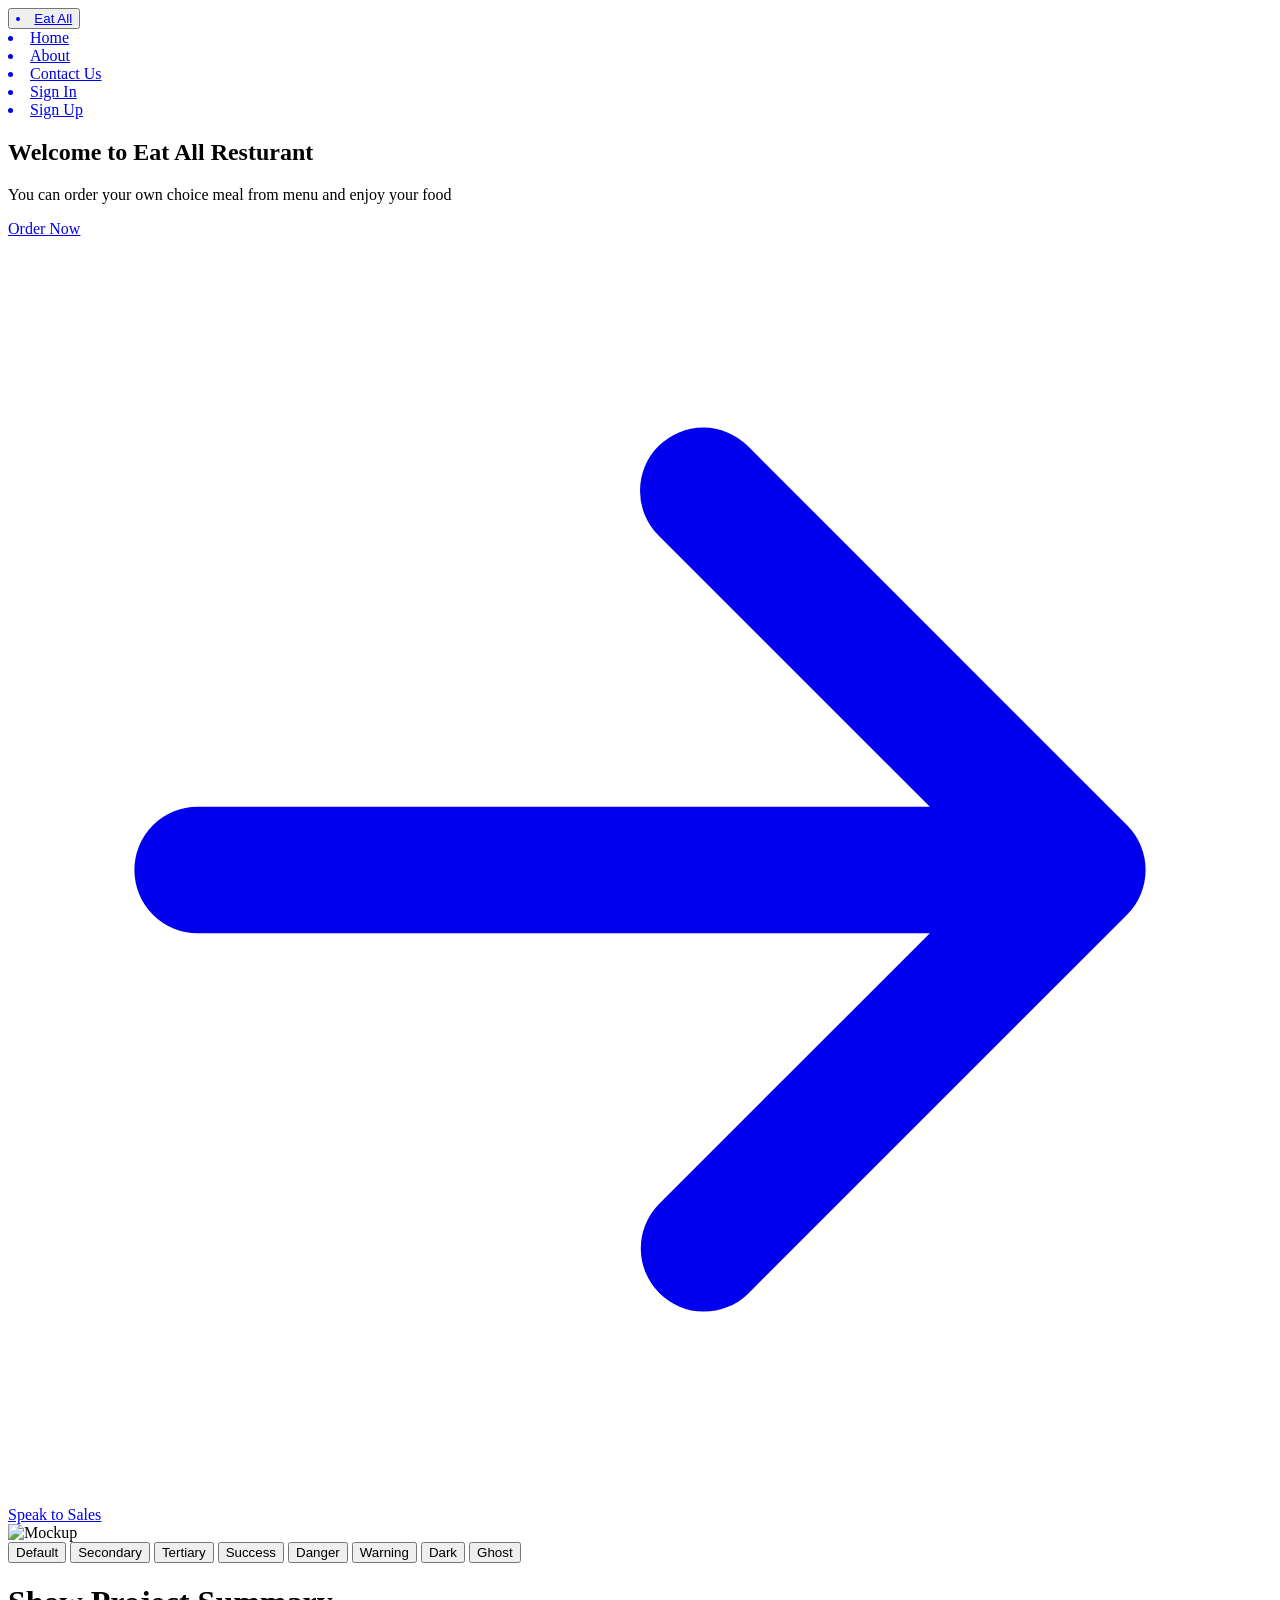
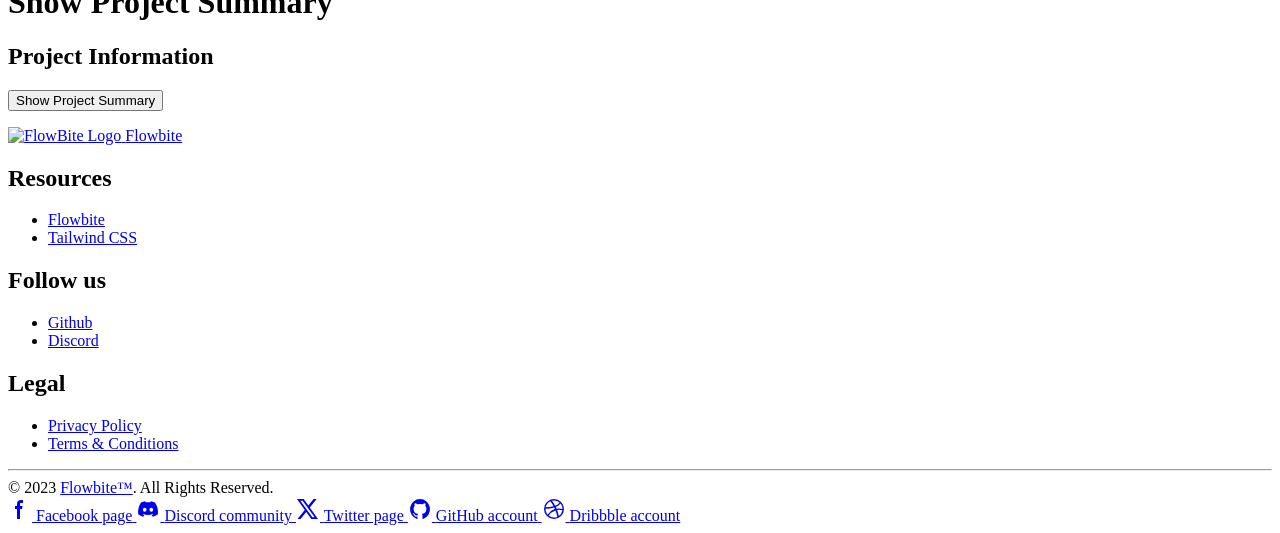
==== index.html @ 6bf75fb8 "pic upd" ====
<!DOCTYPE html>
<html lang="en">
<head>
    <meta charset="UTF-8">
    <meta name="viewport" content="width=device-width, initial-scale=1.0">
    <title>Eat All</title>
    <script src="https://cdn.tailwindcss.com"></script>


</head>

<body>

    <!-- Navigation Bar -->
    <nav class="flex items-center justify-between w-full h-12 bg-red-600 text-white p-2">
        <button class="bg-red-600 p-2 list-none rounded hover:bg-gray-800"><a href="../my-website-project/index.html"><li>Eat All</li></a></button>
        <div class="flex gap-10 list-none">
        <a href="./index.html">
            <li class="hover:text-black">Home</li></a> 
        <a href="./src/pages/about/about.html">
            <li class="hover:text-black">About</li></a> 
        <a href="./src/pages/contact/contact.html">
            <li class="hover:text-black">Contact Us</li>
        </a>
        </div>
        <div class="flex gap-5 list-none">
        <a href="./src/pages/sign in/sign in.html">
            <li class="hover:text-black">Sign In</li>
        </a>
        <a href="./src/pages/sign in/sign in.html">
            <li class="hover:text-black">Sign Up</li></a>
        </div>
        
    </nav>
<section class="bg-white dark:bg-gray-900">
    <div class="grid max-w-screen-xl px-4 py-8 mx-auto lg:gap-8 xl:gap-0 lg:py-16 lg:grid-cols-12">
        <div class="mr-auto place-self-center lg:col-span-7">
            <h1 class="max-w-2xl mb-4 text-4xl font-extrabold tracking-tight leading-none md:text-5xl xl:text-6xl dark:text-white">Welcome to Eat All Resturant</h1>
            <p class="max-w-2xl mb-6 font-light text-gray-500 lg:mb-8 md:text-lg lg:text-xl dark:text-gray-400">You can order your own choice meal from menu and enjoy your food</p>
            <a href="#" class="inline-flex items-center justify-center px-5 py-3 mr-3 text-base font-medium text-center text-white rounded-lg bg-red-600 hover:bg-red-700 hover:shadow focus:ring-4 focus:ring-primary-300 dark:focus:ring-primary-900">
                Order Now
                <svg class="w-5 h-5 ml-2 -mr-1" fill="currentColor" viewBox="0 0 20 20" xmlns="http://www.w3.org/2000/svg"><path fill-rule="evenodd" d="M10.293 3.293a1 1 0 011.414 0l6 6a1 1 0 010 1.414l-6 6a1 1 0 01-1.414-1.414L14.586 11H3a1 1 0 110-2h11.586l-4.293-4.293a1 1 0 010-1.414z" clip-rule="evenodd"></path></svg>
            </a>
            <a href="#" class="inline-flex items-center justify-center px-5 py-3 text-base font-medium text-center text-gray-900 border border-gray-300 rounded-lg hover:bg-gray-100 focus:ring-4 focus:ring-gray-100 dark:text-white dark:border-gray-700 dark:hover:bg-gray-700 dark:focus:ring-gray-800">
                Speak to Sales
            </a> 
        </div>
        <div class="hidden lg:mt-0 lg:col-span-5 lg:flex">
            <img src="../my-website-project/assets/images/eat all logo.png" alt="Mockup">
        </div> 
    </div>
</section>
<button type="button" class="text-body bg-neutral-default-medium bg-brand box-border border border-transparent hover:bg-brand-strong focus:ring-4 focus:ring-brand-medium shadow-xs font-medium leading-5 rounded-base text-sm px-4 py-2.5 focus:outline-none">Default</button>
<button type="button" class="text-body bg-neutral-secondary-medium box-border border border-default-medium hover:bg-neutral-tertiary-medium hover:text-heading focus:ring-4 focus:ring-neutral-tertiary shadow-xs font-medium leading-5 rounded-base text-sm px-4 py-2.5 focus:outline-none">Secondary</button>
<button type="button" class="text-body bg-neutral-primary-soft border border-default hover:bg-neutral-secondary-medium hover:text-heading focus:ring-4 focus:ring-neutral-tertiary-soft shadow-xs font-medium leading-5 rounded-base text-sm px-4 py-2.5 focus:outline-none">Tertiary</button>
<button type="button" class="text-white bg-success box-border border border-transparent hover:bg-success-strong focus:ring-4 focus:ring-success-medium shadow-xs font-medium leading-5 rounded-base text-sm px-4 py-2.5 focus:outline-none">Success</button>
<button type="button" class="text-white bg-danger box-border border border-transparent hover:bg-danger-strong focus:ring-4 focus:ring-danger-medium shadow-xs font-medium leading-5 rounded-base text-sm px-4 py-2.5 focus:outline-none">Danger</button>
<button type="button" class="text-white bg-warning box-border border border-transparent hover:bg-warning-strong focus:ring-4 focus:ring-warning-medium shadow-xs font-medium leading-5 rounded-base text-sm px-4 py-2.5 focus:outline-none">Warning</button>
<button type="button" class="text-white bg-dark box-border border border-transparent hover:bg-dark-strong focus:ring-4 focus:ring-neutral-tertiary shadow-xs font-medium leading-5 rounded-base text-sm px-4 py-2.5 focus:outline-none">Dark</button>
<button type="button" class="text-heading bg-transparent box-border border border-transparent hover:bg-neutral-secondary-medium focus:ring-4 focus:ring-neutral-tertiary font-medium leading-5 rounded-base text-sm px-4 py-2.5 focus:outline-none">Ghost</button>

<div class="m-5 p-5 bg-black text-white rounded">
    <h1 class="felx items-center text-2xl font-bold">Show Project Summary</h1>

<h2>Project Information</h2>

<p id="name"></p>
<p id="items"></p>
<p id="status"></p>
<p id="foods"></p>
<p id="developer"></p>

<button class="inline-flex items-center justify-center px-3 py-2 mr-2 text-base font-medium text-center text-white rounded-lg bg-red-600 hover:bg-red-700 hover:shadow focus:ring-4 focus:ring-primary-300 dark:focus:ring-primary-900" onclick="displaySummary()">Show Project Summary</button>

<p id="summary"></p>

<script src="src/pages/script js/script.js  "></script>

</div>
<footer class="bg-neutral-primary-soft" >
    <div class="mx-auto w-full max-w-screen-xl p-4 py-6 lg:py-8">
        <div class="md:flex md:justify-between">
        <div class="mb-6 md:mb-0">
            <a href="https://flowbite.com/" class="flex items-center">
                <img src="https://flowbite.com/docs/images/logo.svg" class="h-7 me-3" alt="FlowBite Logo" />
                <span class="text-heading self-center text-2xl font-semibold whitespace-nowrap">Flowbite</span>
            </a>
        </div>
        <div class="grid grid-cols-2 gap-8 sm:gap-6 sm:grid-cols-3">
            <div>
                <h2 class="mb-6 text-sm font-semibold text-heading uppercase">Resources</h2>
                <ul class="text-body font-medium">
                    <li class="mb-4">
                        <a href="https://flowbite.com/" class="hover:underline">Flowbite</a>
                    </li>
                    <li>
                        <a href="https://tailwindcss.com/" class="hover:underline">Tailwind CSS</a>
                    </li>
                </ul>
            </div>
            <div>
                <h2 class="mb-6 text-sm font-semibold text-heading uppercase">Follow us</h2>
                <ul class="text-body font-medium">
                    <li class="mb-4">
                        <a href="https://github.com/themesberg/flowbite" class="hover:underline ">Github</a>
                    </li>
                    <li>
                        <a href="https://discord.gg/4eeurUVvTy" class="hover:underline">Discord</a>
                    </li>
                </ul>
            </div>
            <div>
                <h2 class="mb-6 text-sm font-semibold text-heading uppercase">Legal</h2>
                <ul class="text-body font-medium">
                    <li class="mb-4">
                        <a href="#" class="hover:underline">Privacy Policy</a>
                    </li>
                    <li>
                        <a href="#" class="hover:underline">Terms &amp; Conditions</a>
                    </li>
                </ul>
            </div>
        </div>
    </div>
    <hr class="my-6 border-default sm:mx-auto lg:my-8" />
    <div class="sm:flex sm:items-center sm:justify-between">
        <span class="text-sm text-body sm:text-center">© 2023 <a href="https://flowbite.com/" class="hover:underline">Flowbite™</a>. All Rights Reserved.
        </span>
        <div class="flex mt-4 sm:justify-center sm:mt-0">
            <a href="#" class="text-body hover:text-heading">
                <svg class="w-5 h-5" aria-hidden="true" xmlns="http://www.w3.org/2000/svg" width="24" height="24" fill="currentColor" viewBox="0 0 24 24"><path fill-rule="evenodd" d="M13.135 6H15V3h-1.865a4.147 4.147 0 0 0-4.142 4.142V9H7v3h2v9.938h3V12h2.021l.592-3H12V6.591A.6.6 0 0 1 12.592 6h.543Z" clip-rule="evenodd"/></svg>
                <span class="sr-only">Facebook page</span>
            </a>
            <a href="#" class="text-body hover:text-heading ms-5">
                <svg class="w-5 h-5" aria-hidden="true" xmlns="http://www.w3.org/2000/svg" width="24" height="24" fill="currentColor" viewBox="0 0 24 24"><path d="M18.942 5.556a16.3 16.3 0 0 0-4.126-1.3 12.04 12.04 0 0 0-.529 1.1 15.175 15.175 0 0 0-4.573 0 11.586 11.586 0 0 0-.535-1.1 16.274 16.274 0 0 0-4.129 1.3 17.392 17.392 0 0 0-2.868 11.662 15.785 15.785 0 0 0 4.963 2.521c.41-.564.773-1.16 1.084-1.785a10.638 10.638 0 0 1-1.706-.83c.143-.106.283-.217.418-.331a11.664 11.664 0 0 0 10.118 0c.137.114.277.225.418.331-.544.328-1.116.606-1.71.832a12.58 12.58 0 0 0 1.084 1.785 16.46 16.46 0 0 0 5.064-2.595 17.286 17.286 0 0 0-2.973-11.59ZM8.678 14.813a1.94 1.94 0 0 1-1.8-2.045 1.93 1.93 0 0 1 1.8-2.047 1.918 1.918 0 0 1 1.8 2.047 1.929 1.929 0 0 1-1.8 2.045Zm6.644 0a1.94 1.94 0 0 1-1.8-2.045 1.93 1.93 0 0 1 1.8-2.047 1.919 1.919 0 0 1 1.8 2.047 1.93 1.93 0 0 1-1.8 2.045Z"/></svg>
                <span class="sr-only">Discord community</span>
            </a>
            <a href="#" class="text-body hover:text-heading ms-5">
            <svg class="w-5 h-5" aria-hidden="true" xmlns="http://www.w3.org/2000/svg" width="24" height="24" fill="currentColor" viewBox="0 0 24 24"><path d="M13.795 10.533 20.68 2h-3.073l-5.255 6.517L7.69 2H1l7.806 10.91L1.47 22h3.074l5.705-7.07L15.31 22H22l-8.205-11.467Zm-2.38 2.95L9.97 11.464 4.36 3.627h2.31l4.528 6.317 1.443 2.02 6.018 8.409h-2.31l-4.934-6.89Z"/></svg>
            <span class="sr-only">Twitter page</span>
            </a>
            <a href="#" class="text-body hover:text-heading ms-5">
                <svg class="w-5 h-5" aria-hidden="true" xmlns="http://www.w3.org/2000/svg" width="24" height="24" fill="currentColor" viewBox="0 0 24 24"><path fill-rule="evenodd" d="M12.006 2a9.847 9.847 0 0 0-6.484 2.44 10.32 10.32 0 0 0-3.393 6.17 10.48 10.48 0 0 0 1.317 6.955 10.045 10.045 0 0 0 5.4 4.418c.504.095.683-.223.683-.494 0-.245-.01-1.052-.014-1.908-2.78.62-3.366-1.21-3.366-1.21a2.711 2.711 0 0 0-1.11-1.5c-.907-.637.07-.621.07-.621.317.044.62.163.885.346.266.183.487.426.647.71.135.253.318.476.538.655a2.079 2.079 0 0 0 2.37.196c.045-.52.27-1.006.635-1.37-2.219-.259-4.554-1.138-4.554-5.07a4.022 4.022 0 0 1 1.031-2.75 3.77 3.77 0 0 1 .096-2.713s.839-.275 2.749 1.05a9.26 9.26 0 0 1 5.004 0c1.906-1.325 2.74-1.05 2.74-1.05.37.858.406 1.828.101 2.713a4.017 4.017 0 0 1 1.029 2.75c0 3.939-2.339 4.805-4.564 5.058a2.471 2.471 0 0 1 .679 1.897c0 1.372-.012 2.477-.012 2.814 0 .272.18.592.687.492a10.05 10.05 0 0 0 5.388-4.421 10.473 10.473 0 0 0 1.313-6.948 10.32 10.32 0 0 0-3.39-6.165A9.847 9.847 0 0 0 12.007 2Z" clip-rule="evenodd"/></svg>
                <span class="sr-only">GitHub account</span>
            </a>
            <a href="#" class="text-body hover:text-heading ms-5">
                <svg class="w-5 h-5" aria-hidden="true" xmlns="http://www.w3.org/2000/svg" width="24" height="24" fill="currentColor" viewBox="0 0 24 24"><path fill-rule="evenodd" d="M12 2a10 10 0 1 0 10 10A10.009 10.009 0 0 0 12 2Zm6.613 4.614a8.523 8.523 0 0 1 1.93 5.32 20.093 20.093 0 0 0-5.949-.274c-.059-.149-.122-.292-.184-.441a23.879 23.879 0 0 0-.566-1.239 11.41 11.41 0 0 0 4.769-3.366ZM10 3.707a8.82 8.82 0 0 1 2-.238 8.5 8.5 0 0 1 5.664 2.152 9.608 9.608 0 0 1-4.476 3.087A45.755 45.755 0 0 0 10 3.707Zm-6.358 6.555a8.57 8.57 0 0 1 4.73-5.981 53.99 53.99 0 0 1 3.168 4.941 32.078 32.078 0 0 1-7.9 1.04h.002Zm2.01 7.46a8.51 8.51 0 0 1-2.2-5.707v-.262a31.641 31.641 0 0 0 8.777-1.219c.243.477.477.964.692 1.449-.114.032-.227.067-.336.1a13.569 13.569 0 0 0-6.942 5.636l.009.003ZM12 20.556a8.508 8.508 0 0 1-5.243-1.8 11.717 11.717 0 0 1 6.7-5.332.509.509 0 0 1 .055-.02 35.65 35.65 0 0 1 1.819 6.476 8.476 8.476 0 0 1-3.331.676Zm4.772-1.462A37.232 37.232 0 0 0 15.113 13a12.513 12.513 0 0 1 5.321.364 8.56 8.56 0 0 1-3.66 5.73h-.002Z" clip-rule="evenodd"/></svg>
                <span class="sr-only">Dribbble account</span>
            </a>
        </div>
    </div>
    </div>
</footer>
<script src="https://unpkg.com/flowbite@latest/dist/flowbite.min.js"></script>


</body>
</html>
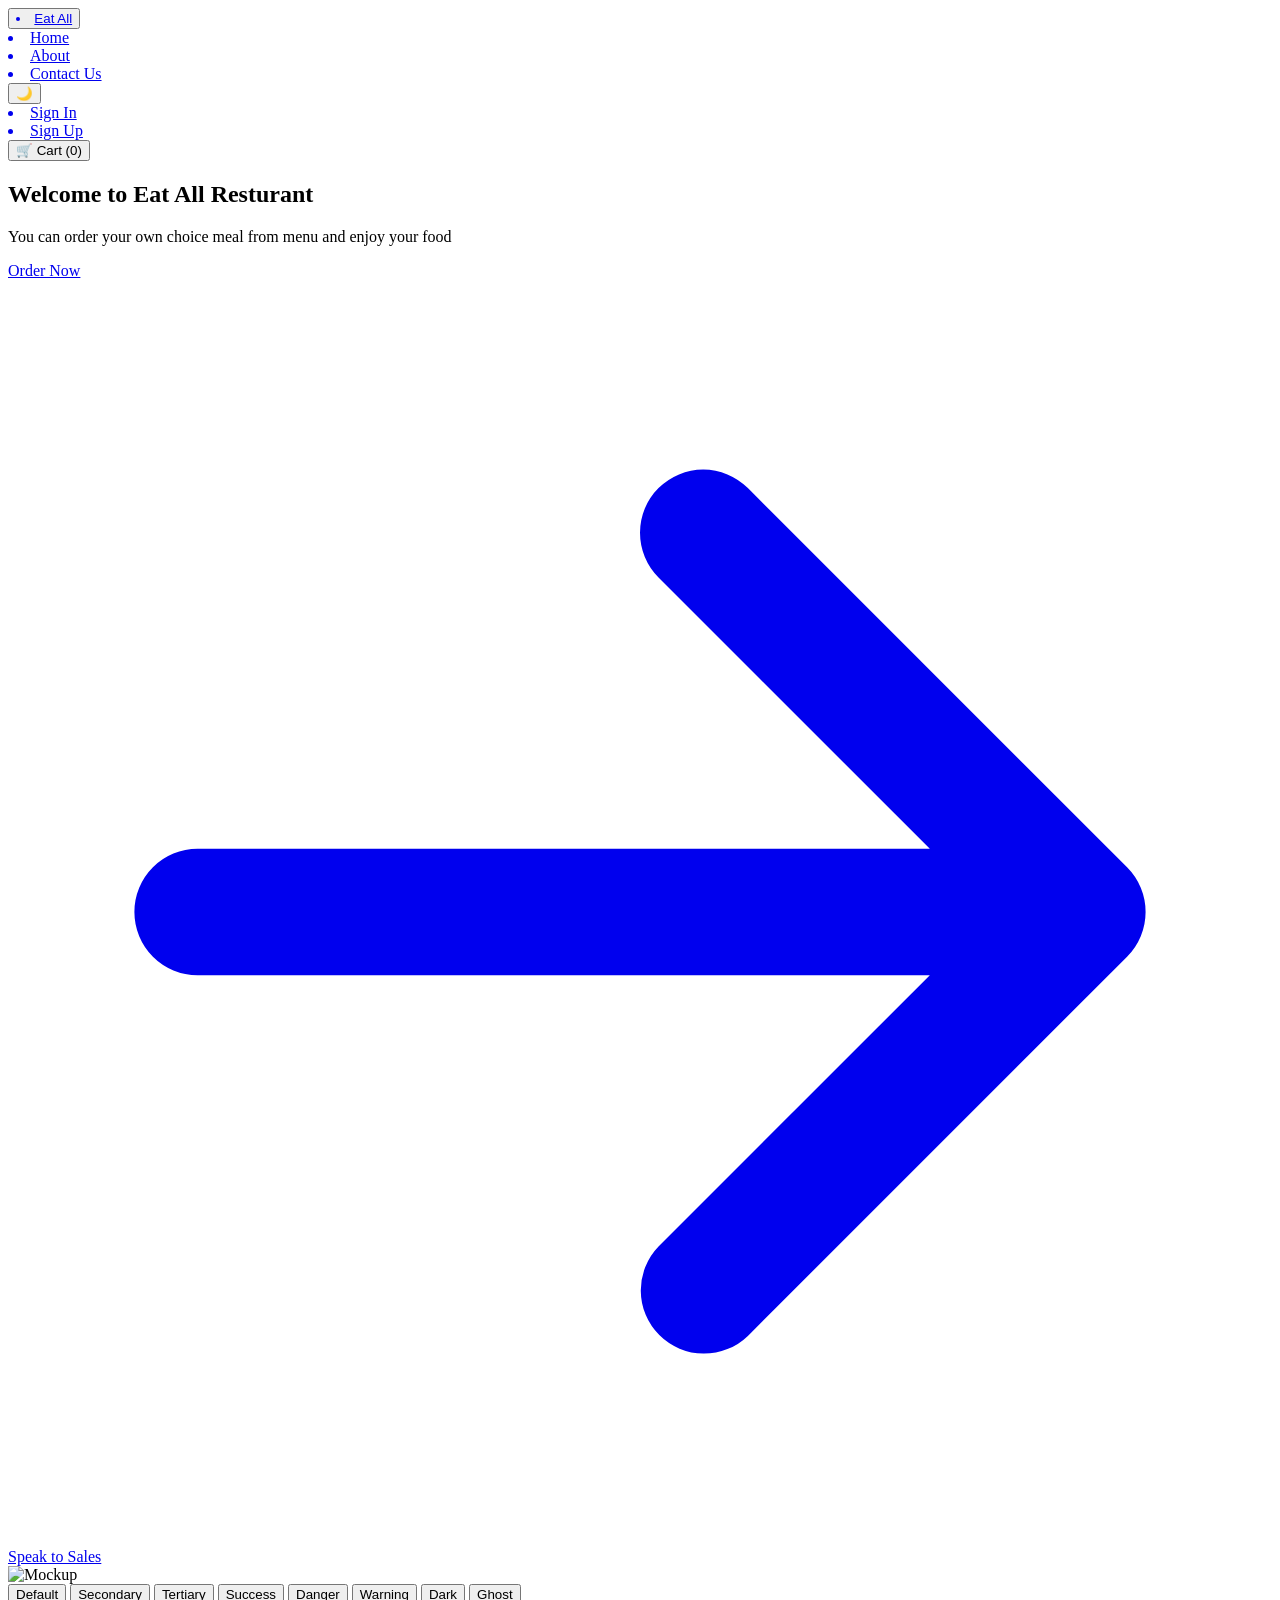
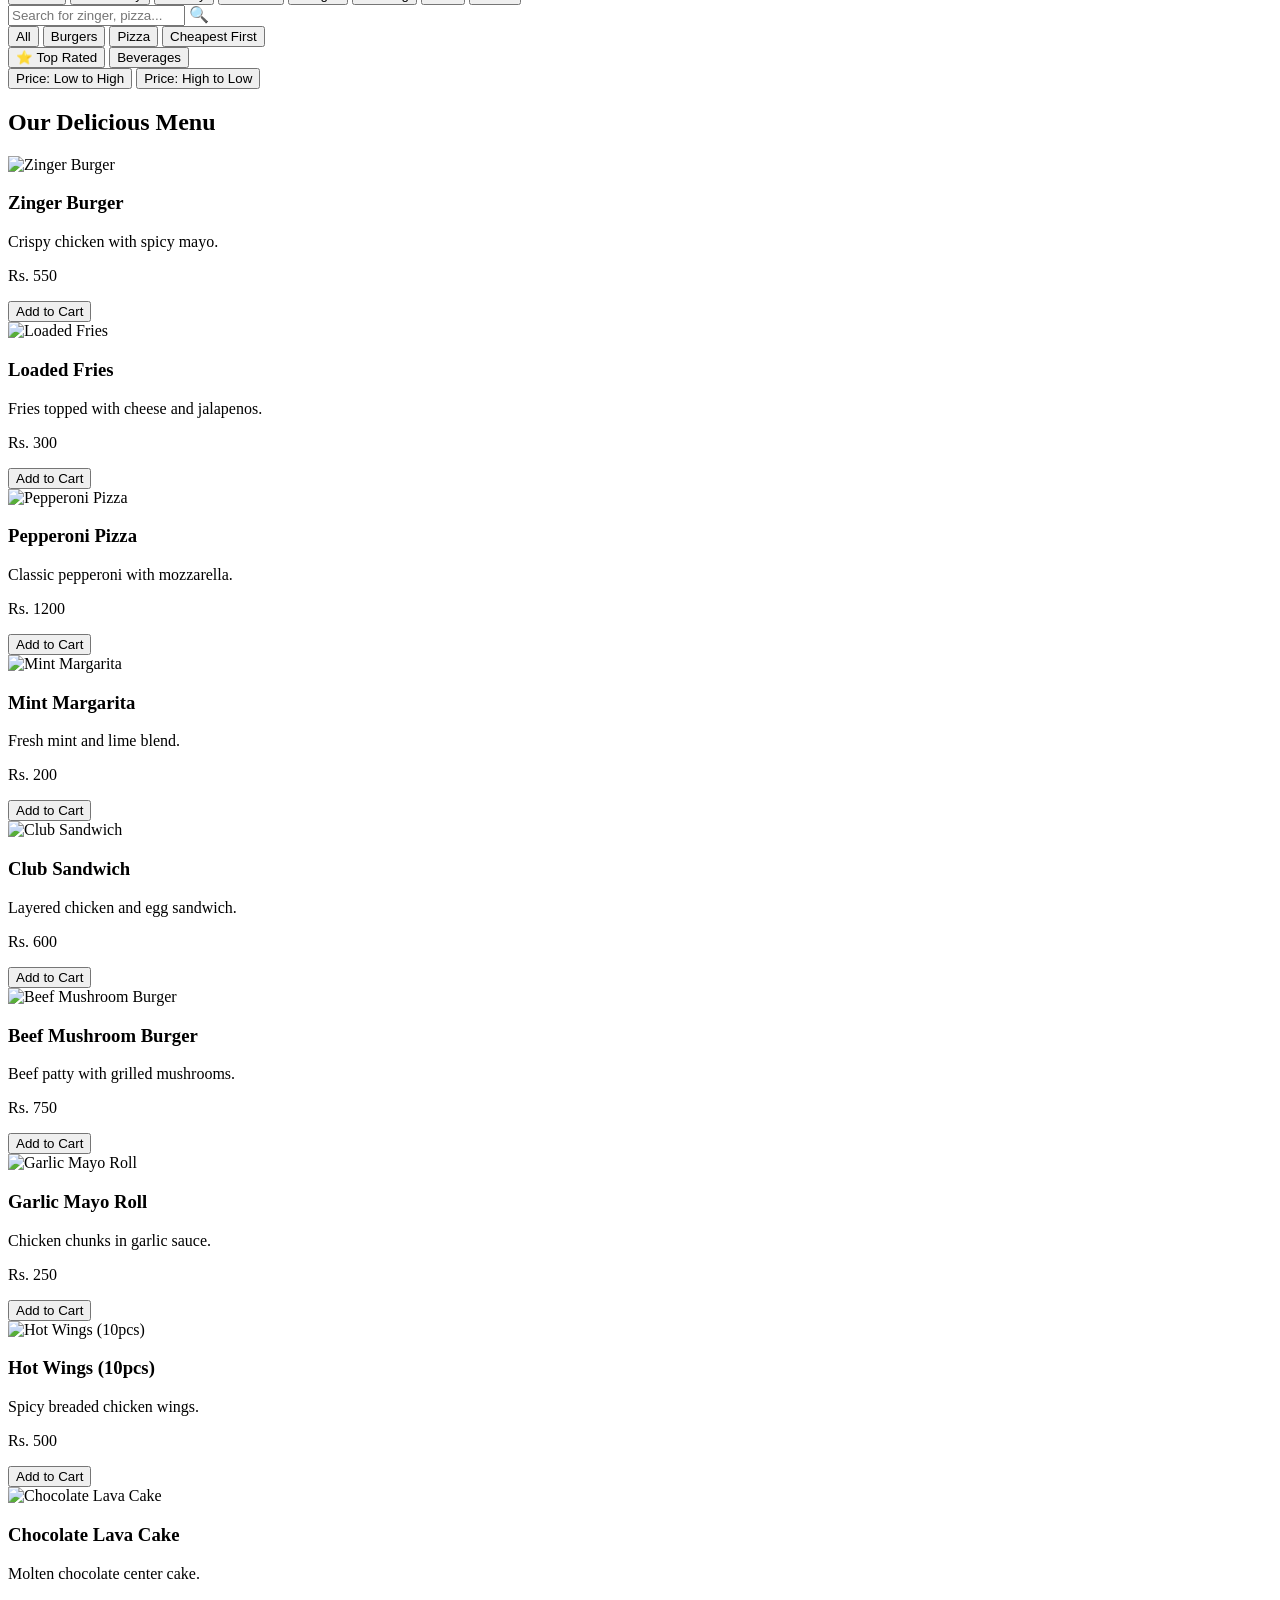
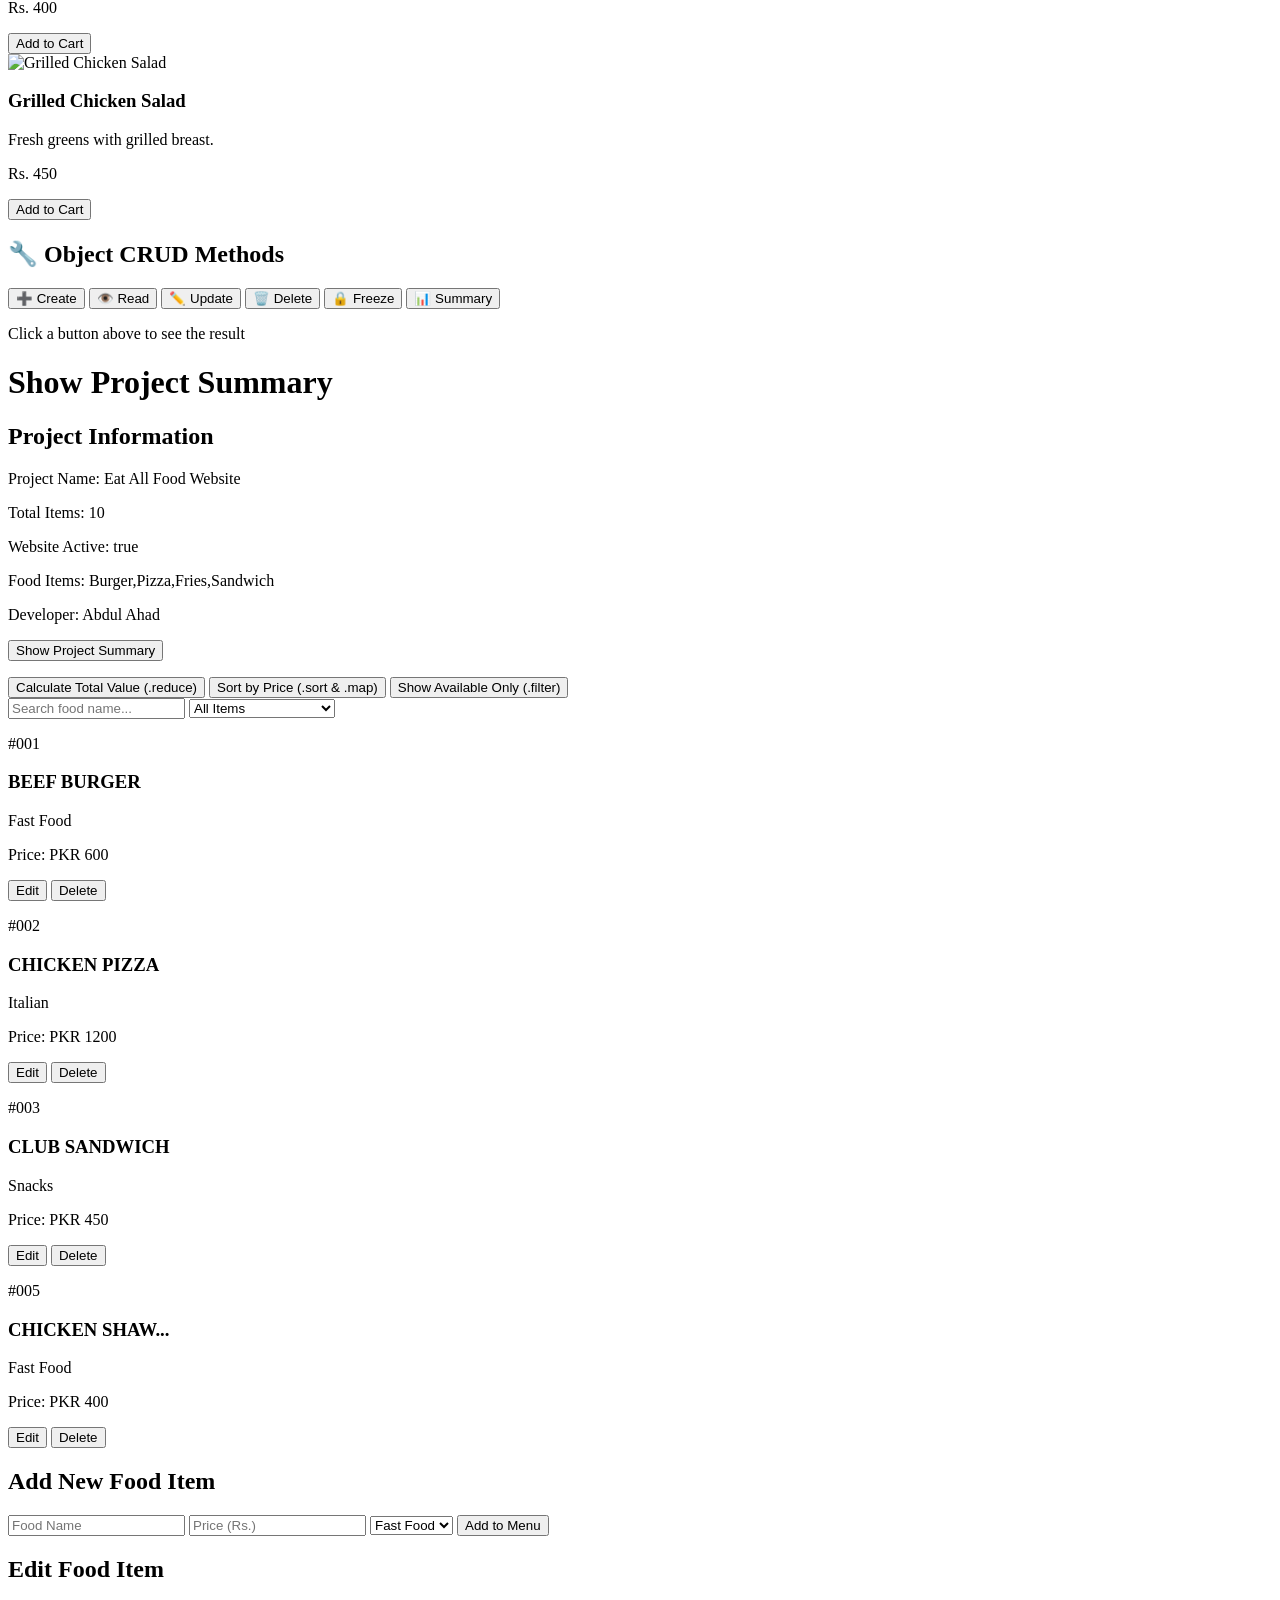
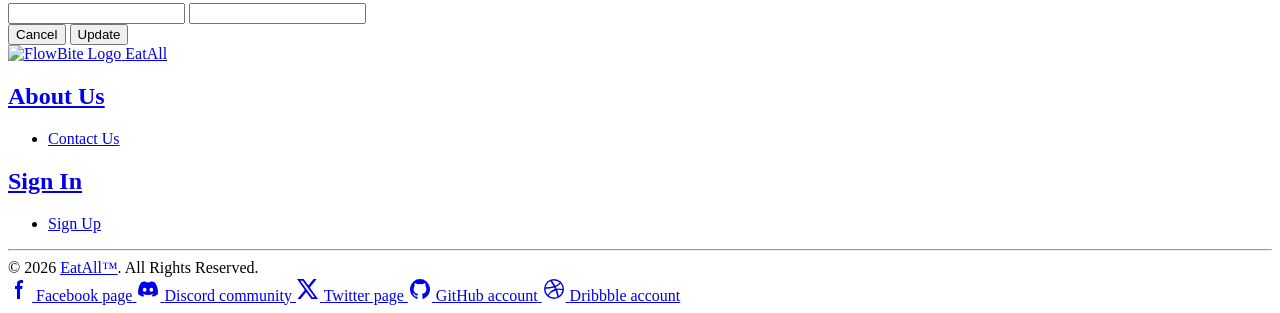
==== commit eba673fb: "my new task changes" ====
--- a/index.html
+++ b/index.html
@@ -5,12 +5,11 @@
     <meta name="viewport" content="width=device-width, initial-scale=1.0">
     <title>Eat All</title>
     <script src="https://cdn.tailwindcss.com"></script>
-
-
+    <script>tailwind.config = { darkMode: 'class' }</script>
+    <link rel="icon" type="image/x-icon" href="../my-website-project/assets/images/android-chrome-192x192.png">
+    <script type="module" src="./src/pages/home/home.js"></script>
 </head>
-
-<body>
-
+<body class="bg-white dark:bg-gray-900 text-gray-900 dark:text-white transition-colors duration-300">
     <!-- Navigation Bar -->
     <nav class="flex items-center justify-between w-full h-12 bg-red-600 text-white p-2">
         <button class="bg-red-600 p-2 list-none rounded hover:bg-gray-800"><a href="../my-website-project/index.html"><li>Eat All</li></a></button>
@@ -23,6 +22,13 @@
             <li class="hover:text-black">Contact Us</li>
         </a>
         </div>
+        <button
+        id="theme-toggle"
+        class="p-2 rounded-full bg-red-700 hover:bg-red-800 text-white text-lg transition"
+        aria-label="Toggle Theme"
+    >
+    🌙
+    </button>
         <div class="flex gap-5 list-none">
         <a href="./src/pages/sign in/sign in.html">
             <li class="hover:text-black">Sign In</li>
@@ -32,6 +38,15 @@
         </div>
         
     </nav>
+
+    
+
+    <div class="fixed top-14 right-1 z-50">
+    <button class="bg-red-500 text-white px-6 py-3 rounded-full shadow-lg font-bold">
+        🛒 Cart (<span id="cart-count">0</span>)
+    </button>
+</div>
+
 <section class="bg-white dark:bg-gray-900">
     <div class="grid max-w-screen-xl px-4 py-8 mx-auto lg:gap-8 xl:gap-0 lg:py-16 lg:grid-cols-12">
         <div class="mr-auto place-self-center lg:col-span-7">
@@ -59,6 +74,73 @@
 <button type="button" class="text-white bg-dark box-border border border-transparent hover:bg-dark-strong focus:ring-4 focus:ring-neutral-tertiary shadow-xs font-medium leading-5 rounded-base text-sm px-4 py-2.5 focus:outline-none">Dark</button>
 <button type="button" class="text-heading bg-transparent box-border border border-transparent hover:bg-neutral-secondary-medium focus:ring-4 focus:ring-neutral-tertiary font-medium leading-5 rounded-base text-sm px-4 py-2.5 focus:outline-none">Ghost</button>
 
+
+
+
+
+    <div class="max-w-md mx-auto my-10 px-2">
+    <div class="relative">
+        <input 
+            type="text" 
+            id="menu-search" 
+            placeholder="Search for zinger, pizza..." 
+            class="w-full p-4 pl-10 rounded-full border border-gray-300 focus:ring-2 focus:ring-orange-500 outline-none shadow-sm dark:bg-gray-700 dark:text-white"
+        >
+        <span class="absolute left-4 top-4 text-gray-400">🔍</span>
+    </div>
+</div>
+
+
+
+<div class="flex flex-wrap justify-center gap-2 mb-8">
+    <button id="btn-all" class="px-4 py-2 bg-orange-500 text-white rounded-full shadow hover:bg-orange-600 transition">All</button>
+    <button id="btn-burgers" class="px-4 py-2 bg-gray-200 text-gray-700 rounded-full shadow hover:bg-orange-500 hover:text-white transition">Burgers</button>
+    <button id="btn-pizza" class="px-4 py-2 bg-gray-200 text-gray-700 rounded-full shadow hover:bg-orange-500 hover:text-white transition">Pizza</button>
+    <button id="btn-low-price" class="px-4 py-2 bg-gray-200 text-gray-700 rounded-full shadow hover:bg-orange-500 hover:text-white transition">Cheapest First</button>
+</div>
+<div class="flex flex-wrap justify-center gap-2 mb-8">
+    <button id="btn-top-rated" class="px-4 py-2 bg-yellow-100 text-yellow-700 rounded-full shadow hover:bg-yellow-500 hover:text-white transition">⭐ Top Rated</button>
+    
+    <button id="btn-drinks" class="px-4 py-2 bg-gray-200 text-gray-700 rounded-full shadow hover:bg-orange-500 hover:text-white transition">Beverages</button>
+</div>
+
+
+<div class="flex flex-wrap justify-center gap-4 my-4">
+    <button onclick="sortPrice('low')" class="px-4 py-2 bg-blue-100 text-blue-700 rounded-lg hover:bg-blue-500 hover:text-white transition">Price: Low to High</button>
+    <button onclick="sortPrice('high')" class="px-4 py-2 bg-blue-100 text-blue-700 rounded-lg hover:bg-blue-500 hover:text-white transition">Price: High to Low</button>
+</div>
+
+
+<section class="p-2">
+    <h2 class="text-3xl font-bold text-center mb-8">Our Delicious Menu</h2>
+    <div id="food-container" class="grid grid-cols-1 md:grid-cols-2 lg:grid-cols-3 gap-6">
+        </div>
+</section>
+
+<div id="food-container" class="grid grid-cols-1 md:grid-cols-2 lg:grid-cols-3 gap-6 p-6"></div>
+
+
+<!-- Object CRUD Methods Display -->
+<div class="max-w-4xl mx-auto my-10 px-4">
+    <h2 class="text-2xl font-bold text-center mb-6 dark:text-white">🔧 Object CRUD Methods</h2>
+
+    <!-- Buttons to trigger each method -->
+    <div class="flex flex-wrap justify-center gap-3 mb-8">
+        <button onclick="showCreate()" class="px-4 py-2 bg-green-500 text-white rounded-lg hover:bg-green-600 transition">➕ Create</button>
+        <button onclick="showRead(1)" class="px-4 py-2 bg-blue-500 text-white rounded-lg hover:bg-blue-600 transition">👁️ Read</button>
+        <button onclick="showUpdate(1)" class="px-4 py-2 bg-yellow-500 text-white rounded-lg hover:bg-yellow-600 transition">✏️ Update</button>
+        <button onclick="showDelete(4)" class="px-4 py-2 bg-red-500 text-white rounded-lg hover:bg-red-600 transition">🗑️ Delete</button>
+        <button onclick="showFreeze()" class="px-4 py-2 bg-purple-500 text-white rounded-lg hover:bg-purple-600 transition">🔒 Freeze</button>
+        <button onclick="showSummaryReport()" class="px-4 py-2 bg-gray-700 text-white rounded-lg hover:bg-gray-800 transition">📊 Summary</button>
+    </div>
+
+    <!-- Output Display Box -->
+    <div id="crud-output" class="bg-gray-100 dark:bg-gray-800 rounded-xl p-6 min-h-40 shadow-inner">
+        <p class="text-gray-400 text-center">Click a button above to see the result</p>
+    </div>
+</div>
+
+
 <div class="m-5 p-5 bg-black text-white rounded">
     <h1 class="felx items-center text-2xl font-bold">Show Project Summary</h1>
 
@@ -74,57 +156,122 @@
 
 <p id="summary"></p>
 
-<script src="src/pages/script js/script.js  "></script>
-
-</div>
-<footer class="bg-neutral-primary-soft" >
+
+<div class="flex flex-wrap gap-4 p-6 bg-gray-50 dark:bg-gray-900 rounded-xl mt-10">
+    <button onclick="calculateTotalMenuValue()" class="bg-blue-600 text-white px-4 py-2 rounded-lg hover:bg-blue-700">
+        Calculate Total Value (.reduce)
+    </button>
+    
+    <button onclick="sortByPriceLowToHigh()" class="bg-purple-600 text-white px-4 py-2 rounded-lg hover:bg-purple-700">
+        Sort by Price (.sort & .map)
+    </button>
+    
+    <button onclick="getAvailableItems()" class="bg-green-600 text-white px-4 py-2 rounded-lg hover:bg-green-700">
+        Show Available Only (.filter)
+    </button>
+</div>
+
+
+
+<div class="max-w-4xl mx-auto mb-8 p-4 bg-gray-100 rounded-lg shadow">
+    <div class="flex flex-col md:flex-row gap-4">
+        <input type="text" id="search-bar" oninput="applyFilters()" placeholder="Search food name..." 
+            class="flex-1 p-2 border rounded bg-white text-gray-900">
+        
+        <select id="filter-options" onchange="applyFilters()" class="p-2 border rounded bg-white text-gray-900">
+            <option value="all">All Items</option>
+            <option value="low-price">Price: Under Rs. 500</option>
+            <option value="high-price">Price: Over Rs. 500</option>
+            <option value="fast-food">Category: Fast Food</option>
+            <option value="italian">Category: Italian</option>
+            <option value="available">Status: Available</option>
+        </select>
+    </div>
+</div>
+
+<div id="menu-container" class="grid grid-cols-1 md:grid-cols-2 lg:grid-cols-4 gap-6 p-6">
+    </div>
+
+    
+
+<div class="max-w-md mx-auto bg-white p-6 rounded-lg shadow-md my-8">
+    <h2 class="text-2xl font-bold mb-4 text-black">Add New Food Item</h2>
+    <form id="add-food-form" class="space-y-4">
+        <input type="text" id="food-name" placeholder="Food Name" 
+            class="w-full p-2 border border-gray-300 rounded bg-white text-gray-900 focus:outline-none focus:ring-2 focus:ring-red-500" required>
+        
+        <input type="number" id="food-price" placeholder="Price (Rs.)" 
+            class="w-full p-2 border border-gray-300 rounded bg-white text-gray-900 focus:outline-none focus:ring-2 focus:ring-red-500" required>
+        
+        <select id="food-category" 
+                class="w-full p-2 border border-gray-300 rounded bg-white text-gray-900 focus:outline-none focus:ring-2 focus:ring-red-500">
+            <option value="Fast Food">Fast Food</option>
+            <option value="Italian">Italian</option>
+            <option value="Snacks">Snacks</option>
+            <option value="Sides">Sides</option>
+        </select>
+        
+        <button type="submit" class="w-full bg-red-600 text-white py-2 rounded hover:bg-red-700 transition duration-200">
+            Add to Menu
+        </button>
+    </form>
+</div>
+
+<div id="edit-modal" class="fixed inset-0 bg-gray-900 bg-opacity-50 hidden flex items-center justify-center">
+    <div class="bg-white p-6 rounded-lg shadow-lg w-96">
+        <h2 class="text-xl font-bold mb-4">Edit Food Item</h2>
+        <input type="hidden" id="edit-id">
+        <input type="text" id="edit-name" class="w-full p-2 border rounded mb-2 text-gray-900 bg-white">
+        <input type="number" id="edit-price" class="w-full p-2 border rounded mb-2 text-gray-900 bg-white">
+        <div class="flex justify-end space-x-2 mt-4">
+            <button onclick="closeModal()" class="bg-gray-500 text-white px-4 py-2 rounded">Cancel</button>
+            <button onclick="updateItem()" class="bg-green-600 text-white px-4 py-2 rounded">Update</button>
+        </div>
+    </div>
+</div>
+
+
+
+<script src="./src/database/script js/script.js"></script>
+
+
+<div class="mx-auto w-full max-w-screen-xl p-1 py-4 lg:py-6">
+<footer class="bg-neutral-primary-soft shadow-md border-t border-gray-100 shadow-[0px_0px_5px_2px_rgba(0,0,0,0.1)]" >
     <div class="mx-auto w-full max-w-screen-xl p-4 py-6 lg:py-8">
         <div class="md:flex md:justify-between">
         <div class="mb-6 md:mb-0">
-            <a href="https://flowbite.com/" class="flex items-center">
+            <a href="../my-website-project/index.html" class="flex items-center">
                 <img src="https://flowbite.com/docs/images/logo.svg" class="h-7 me-3" alt="FlowBite Logo" />
-                <span class="text-heading self-center text-2xl font-semibold whitespace-nowrap">Flowbite</span>
+                <span class="text-heading self-center text-2xl font-semibold whitespace-nowrap">EatAll</span>
             </a>
         </div>
         <div class="grid grid-cols-2 gap-8 sm:gap-6 sm:grid-cols-3">
             <div>
-                <h2 class="mb-6 text-sm font-semibold text-heading uppercase">Resources</h2>
+                <a href="../my-website-project/src/pages/about/about.html">
+                <h2 class="mb-6 text-sm font-semibold text-heading uppercase">About Us</h2>
+                </a>
                 <ul class="text-body font-medium">
                     <li class="mb-4">
-                        <a href="https://flowbite.com/" class="hover:underline">Flowbite</a>
-                    </li>
-                    <li>
-                        <a href="https://tailwindcss.com/" class="hover:underline">Tailwind CSS</a>
+                        <a href="../my-website-project/src/pages/contact/contact.html" class="">Contact Us</a>
                     </li>
                 </ul>
             </div>
             <div>
-                <h2 class="mb-6 text-sm font-semibold text-heading uppercase">Follow us</h2>
+                <a href="../my-website-project/src/pages/sign in/sign in.html">
+                <h2 class="mb-6 text-sm font-semibold text-heading uppercase">Sign In</h2>
+                </a>
                 <ul class="text-body font-medium">
                     <li class="mb-4">
-                        <a href="https://github.com/themesberg/flowbite" class="hover:underline ">Github</a>
-                    </li>
-                    <li>
-                        <a href="https://discord.gg/4eeurUVvTy" class="hover:underline">Discord</a>
+                        <a href="../my-website-project/src/pages/sign up/sign up.html" class="">Sign Up</a>
                     </li>
                 </ul>
             </div>
-            <div>
-                <h2 class="mb-6 text-sm font-semibold text-heading uppercase">Legal</h2>
-                <ul class="text-body font-medium">
-                    <li class="mb-4">
-                        <a href="#" class="hover:underline">Privacy Policy</a>
-                    </li>
-                    <li>
-                        <a href="#" class="hover:underline">Terms &amp; Conditions</a>
-                    </li>
-                </ul>
-            </div>
+            
         </div>
     </div>
     <hr class="my-6 border-default sm:mx-auto lg:my-8" />
     <div class="sm:flex sm:items-center sm:justify-between">
-        <span class="text-sm text-body sm:text-center">© 2023 <a href="https://flowbite.com/" class="hover:underline">Flowbite™</a>. All Rights Reserved.
+        <span class="text-sm text-body sm:text-center">© 2026 <a href="../my-website-project/index.html" class="hover:underline">  EatAll™</a>. All Rights Reserved.
         </span>
         <div class="flex mt-4 sm:justify-center sm:mt-0">
             <a href="#" class="text-body hover:text-heading">
@@ -151,7 +298,17 @@
     </div>
     </div>
 </footer>
+</div>
 <script src="https://unpkg.com/flowbite@latest/dist/flowbite.min.js"></script>
+<script type="module">  
+    import { getInitialTheme, applyTheme, toggleTheme, updateToggleButton } from './src/utilites/theme.js';
+
+    const saved = getInitialTheme();
+    applyTheme(saved);
+    updateToggleButton(saved);
+
+    document.getElementById('theme-toggle').addEventListener('click', toggleTheme);
+</script>
 
 
 </body>
